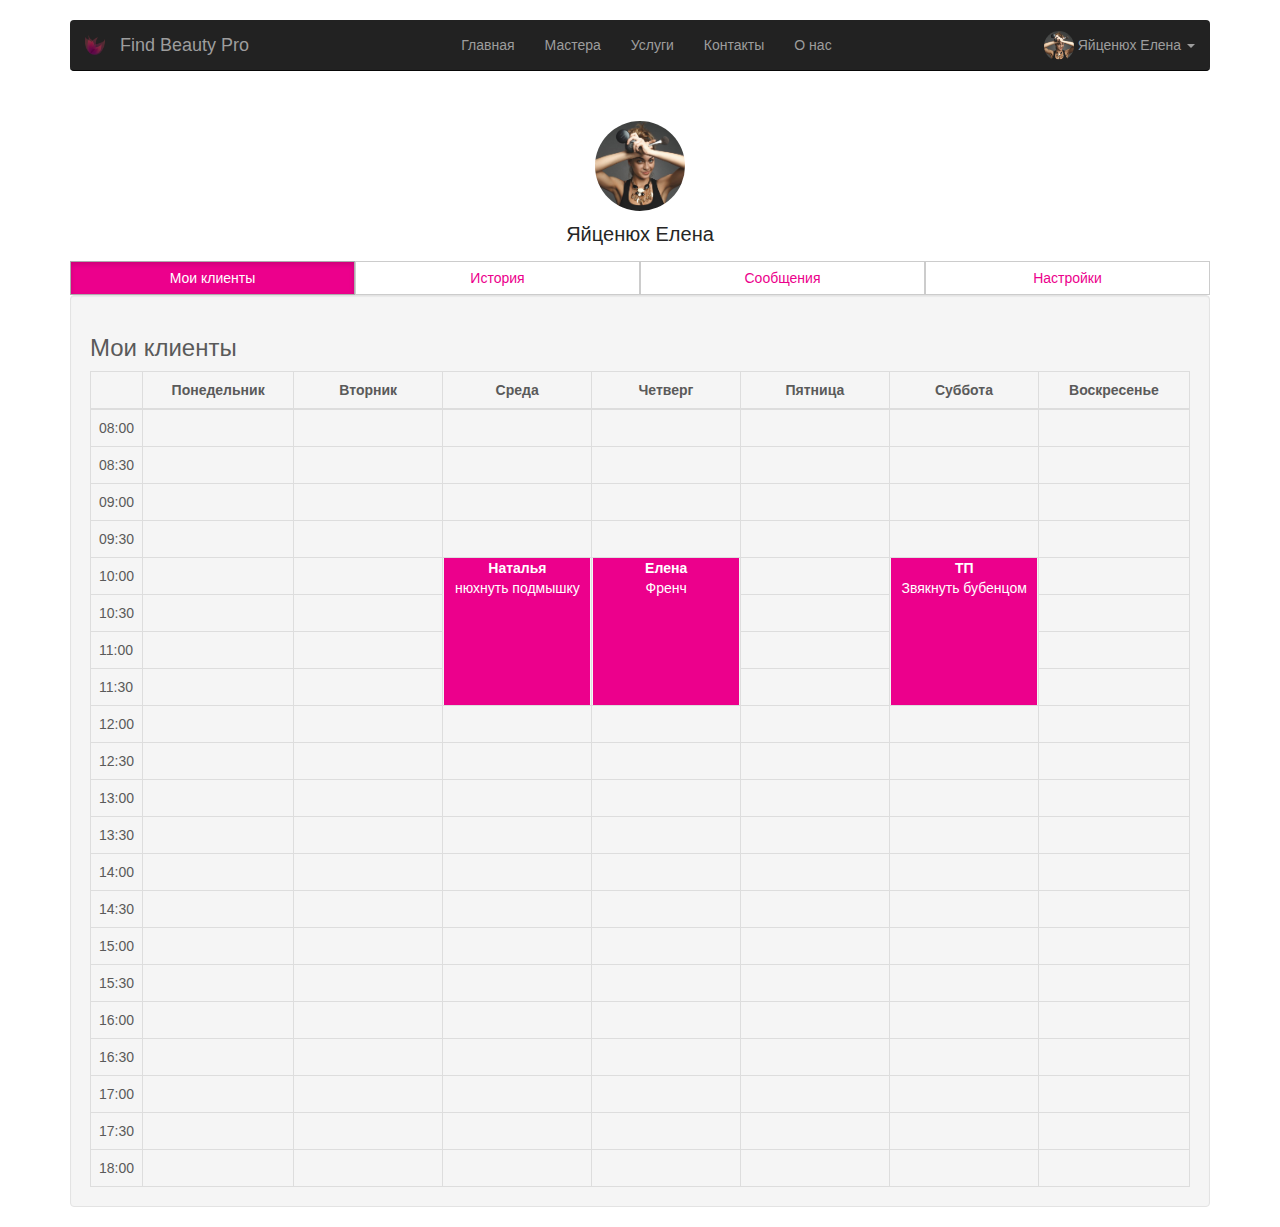
==== user-profile.html @ a6371970 "Initial commit" ====
<!DOCTYPE html>
<html lang="en">
<head>

    <meta charset="utf-8">
    <meta http-equiv="X-UA-Compatible" content="IE=edge">
    <meta name="viewport" content="width=device-width, initial-scale=1">
    <!-- The above 3 meta tags *must* come first in the head; any other head content must come *after* these tags -->
    <meta name="description" content="">
    <meta name="author" content="">
    <title>Яйценюх Елена | Личный кабинет | Find Beauty Pro</title>

    <link rel="icon" href="../../favicon.ico">
    <link href="lib/ie10-viewport-bug-workaround.css" rel="stylesheet">

    <link rel="stylesheet" href="http://maxcdn.bootstrapcdn.com/bootstrap/3.3.6/css/bootstrap.min.css"/>
    <link rel="stylesheet" href="css/main.css"/>

    <style>

        .new-service {
            text-align: center;
            font-size: 440%;
            color: #EC008C;
        }

        .new-service:hover {
            text-align: center;
            font-size: 440%;
            color: white;
            background-color: #EC008C;
        }

        .panel-info {
            border-color: #EC008C;
        }

        .panel-info>.panel-heading {
            color: white;
            background-color: #EC008C;
            border-color: #EC008C;
        }

        .navbar-nav > li > a > .profile-image {
            margin-bottom: -10px !important;
            margin-top: -10px !important;
        }

        .dropdown-menu > li > a:hover {
            background-color: #EC008C !important;
            color: #fff !important;
        }

        .container-profile {
            /*padding-top: 100px;*/
            margin-top: -110px;
            padding-left: 0;
            padding-right: 0;
        }

        /* USER PROFILE PAGE */
        .card {
            margin-top: 20px;
            padding: 30px;
            background-color: rgba(214, 224, 226, 0.2);
            -webkit-border-top-left-radius: 5px;
            -moz-border-top-left-radius: 5px;
            border-top-left-radius: 5px;
            -webkit-border-top-right-radius: 5px;
            -moz-border-top-right-radius: 5px;
            border-top-right-radius: 5px;
            -webkit-box-sizing: border-box;
            -moz-box-sizing: border-box;
            box-sizing: border-box;
        }

        .card.hovercard {
            position: relative;
            padding-top: 100px;
            overflow: hidden;
            text-align: center;
            background-color: #fff;
            background-color: rgba(255, 255, 255, 1);
        }

        .card.hovercard .card-background {
            height: 130px;
        }

        .card-background img {
            -webkit-filter: blur(25px);
            -moz-filter: blur(25px);
            -o-filter: blur(25px);
            -ms-filter: blur(25px);
            filter: blur(25px);
            margin-left: -100px;
            margin-top: -200px;
            min-width: 130%;
        }

        .card.hovercard .useravatar {
            position: absolute;
            top: 115px;
            left: 0;
            right: 0;
        }

        .card.hovercard .useravatar img {
            width: 100px;
            height: 100px;
            max-width: 100px;
            max-height: 100px;
            -webkit-border-radius: 50%;
            -moz-border-radius: 50%;
            border-radius: 50%;
            border: 5px solid rgba(255, 255, 255, 0.5);
        }

        .card.hovercard .card-info {
            position: absolute;
            bottom: 14px;
            left: 0;
            right: 0;
        }

        .card.hovercard .card-info .card-title {
            padding: 0 5px;
            font-size: 20px;
            line-height: 1;
            color: #262626;
            background-color: rgba(255, 255, 255, 0.1);
            -webkit-border-radius: 4px;
            -moz-border-radius: 4px;
            border-radius: 4px;
        }

        .card.hovercard .card-info {
            overflow: hidden;
            font-size: 12px;
            line-height: 20px;
            color: #737373;
            text-overflow: ellipsis;
        }

        .card.hovercard .bottom {
            padding: 0 20px;
            margin-bottom: 17px;
        }

        .btn-pref .btn {
            -webkit-border-radius: 0 !important;
        }

        .container-profile > .btn-pref .active, .nav > .active a {
            background-color: #EC008C !important;
            color: white !important;
        }

        .container-profile > .btn-pref .btn, .nav a {
            color: #EC008C;
        }

        .btn-primary {
            background-color: #EC008C !important;
            border: #c6006a;
        }

        table.calendar {
            margin-bottom: 0;
        }

        table.calendar > thead > tr > th {
            text-align: center;
        }

        table.calendar > tbody > tr > td {
            height: 20px;
        }

        table.calendar > tbody > tr > td > div {
        / / padding: 8 px;
            height: 40px;
            overflow: hidden;
            display: inline-block;
            vertical-align: middle;
            float: left;
        }

        table.calendar > tbody > tr > td.has-events {
            color: white;
            cursor: pointer;
            padding: 0;
            border-radius: 4px;
        }

        table.calendar > tbody > tr > td.has-events > div {
            background-color: #EC008C;
            border-left: 1px solid white;
        }

        table.calendar > tbody > tr > td.has-events > div:first-child {
            border-left: 0;
            margin-left: 1px;
        }

        table.calendar > tbody > tr > td.has-events > div.practice {
            opacity: 0.7;
        }

        table.calendar > tbody > tr > td.conflicts > div > span.title {
        / / color: red;
        }

        table.calendar > tbody > tr > td.max-conflicts > div {
            background-color: red;
            color: white;
        }

        table.calendar > tbody > tr > td.has-events > div > span {
            display: block;
            text-align: center;
        }

        table.calendar > tbody > tr > td.has-events > div > span a {
            color: white;
        }

        table.calendar > tbody > tr > td.has-events > div > span.title {
            font-weight: bold;
        }

        table.table-borderless > thead > tr > th, table.table-borderless > tbody > tr > td {
            border: 0;
        }

        .table tbody tr.hover td, .table tbody tr.hover th {
            background-color: whiteSmoke;
        }

        .timeline {
            list-style: none;
            padding: 20px 0 20px;
            position: relative;
        }

        .timeline:before {
            top: 0;
            bottom: 0;
            position: absolute;
            content: " ";
            width: 3px;
            background-color: #eeeeee;
            left: 25px;
            margin-right: -1.5px;
        }

        .timeline > li {
            margin-bottom: 20px;
            position: relative;
        }

        .timeline > li:before,
        .timeline > li:after {
            content: " ";
            display: table;
        }

        .timeline > li:after {
            clear: both;
        }

        .timeline > li:before,
        .timeline > li:after {
            content: " ";
            display: table;
        }

        .timeline > li:after {
            clear: both;
        }

        .timeline > li > .timeline-panel {
            width: calc(100% - 75px);
            float: right;
            border: 1px solid #d4d4d4;
            border-radius: 2px;
            padding: 20px;
            position: relative;
            -webkit-box-shadow: 0 1px 6px rgba(0, 0, 0, 0.175);
            box-shadow: 0 1px 6px rgba(0, 0, 0, 0.175);
        }

        .timeline > li > .timeline-panel:before {
            position: absolute;
            top: 26px;
            left: -15px;
            display: inline-block;
            border-top: 15px solid transparent;
            border-right: 15px solid #ccc;
            border-left: 0 solid #ccc;
            border-bottom: 15px solid transparent;
            content: " ";
        }

        .timeline > li > .timeline-panel:after {
            position: absolute;
            top: 27px;
            left: -14px;
            display: inline-block;
            border-top: 14px solid transparent;
            border-right: 14px solid #fff;
            border-left: 0 solid #fff;
            border-bottom: 14px solid transparent;
            content: " ";
        }

        .timeline > li > .timeline-badge {
            color: #fff;
            width: 50px;
            height: 50px;
            line-height: 50px;
            font-size: 1.4em;
            text-align: center;
            position: absolute;
            top: 16px;
            left: 0px;
            margin-right: -25px;
            background-color: #999999;
            z-index: 100;
            border-top-right-radius: 50%;
            border-top-left-radius: 50%;
            border-bottom-right-radius: 50%;
            border-bottom-left-radius: 50%;
        }

        .timeline > li.timeline-inverted > .timeline-panel {
            float: left;
        }

        .timeline > li.timeline-inverted > .timeline-panel:before {
            border-right-width: 0;
            border-left-width: 15px;
            right: -15px;
            left: auto;
        }

        .timeline > li.timeline-inverted > .timeline-panel:after {
            border-right-width: 0;
            border-left-width: 14px;
            right: -14px;
            left: auto;
        }

        .timeline-badge.primary {
            background-color: #2e6da4 !important;
        }

        .timeline-badge.success {
            background-color: #3f903f !important;
        }

        .timeline-badge.warning {
            background-color: #f0ad4e !important;
        }

        .timeline-badge.danger {
            background-color: #d9534f !important;
        }

        .timeline-badge.info {
            background-color: #5bc0de !important;
        }

        .timeline-title {
            margin-top: 0;
            color: inherit;
        }

        .timeline-body > p,
        .timeline-body > ul {
            margin-bottom: 0;
        }

        .timeline-body > p + p {
            margin-top: 5px;
        }

        .timeline-body {

        }

        /* post */
        .post-wrap {
            padding: 15px !important;
            border-radius: 2px !important;
            border: none !important;
        }

        .post-wrap + .post-wrap {
            margin-top: 40px;
            border-top: solid 1px #EEEEEE;
            padding-top: 40px;
        }

        .post-masonry .post-wrap + .post-wrap {
            margin-top: 0;
            border-top: none;
            padding-top: 0;
        }

        .post-masonry .post-wrap {
            margin-bottom: 40px;
        }

        .post-header {
            margin-bottom: 15px;
        }

        .post-author {
            font-size: 18px;
        }

        .post-author,
        .post-author a {
            color: #999999;
            font-size: 13px;
        }

        .post-author a:hover {
            color: #25a35a;
        }

        .post-meta {
            padding: 10px 0 0 0;
            font-size: 14px;
            line-height: 14px;
            color: #717d87;
        }

        .post-meta a {
            color: #717d87
        }

        .post-meta a:hover {
            color: #25a35a;
        }

        .post-meta .sep:before {
            content: "/";
            margin: 0 5px;
        }

        .post-date {
            margin-right: 10px;
        }

        .post-media {
            margin-bottom: 20px;
            position: relative;
        }

        .post-media .thumbnail {
            margin-bottom: 0;
        }

        .post-media .media-link {
            padding: 15px 10px;
            background-color: #25a35a;
            color: #ffffff;
            font-size: 30px;
            font-weight: 300;
            border-radius: 2px;
        }

        .post-body {
        }

        .post-excerpt {
            margin-bottom: 20px;
        }

        .post-details {
        }

        .post-title {
            margin-top: 0;
            margin-bottom: 0;
            text-transform: none;
        }

        .post-title,
        .post-title a {
            color: #1f2122;
        }

        .post-title a:hover {
            color: #25a35a;
        }

        .post-footer {
            margin-top: 20px;
        }

        .post-tags {
            display: block;
            font-size: 11px;
            line-height: 20px;
        }

        .post-categories {
            display: block;
            font-size: 11px;
            line-height: 20px;
        }

        .about-the-author {
            margin-top: 40px;
            padding-top: 40px;
            border-top: solid 1px #EEEEEE;
        }
    </style>
</head>
<body>
<div class="navbar-wrapper">
    <div class="container">

        <nav class="navbar navbar-inverse navbar-static-top">
            <div class="container">
                <div class="navbar-header">
                    <button type="button" class="navbar-toggle collapsed" data-toggle="collapse" data-target="#navbar"
                            aria-expanded="false" aria-controls="navbar">
                        <span class="sr-only">Toggle navigation</span>
                        <span class="icon-bar"></span>
                        <span class="icon-bar"></span>
                        <span class="icon-bar"></span>
                    </button>
                    <a class="navbar-brand" href="./index.html">
                        <img alt="Brand" src="img/logo.png" width="20" height="20">
                    </a>

                    <a class="navbar-brand" href="./index.html">
                        Find Beauty Pro
                    </a>
                </div>
                <div id="navbar" class="navbar-collapse collapse ">
                    <ul class="nav navbar-nav">
                        <li class=""><a href="./index.html">Главная</a></li>
                        <li><a href="#masters">Мастера</a></li>
                        <li><a href="#services">Услуги</a></li>
                        <li><a href="#contact">Контакты</a></li>
                        <li><a href="./index.html#about">О нас</a></li>
                    </ul>

                    <ul class="nav navbar-nav navbar-right">
                        <li class="dropdown">
                            <a href="#" class="dropdown-toggle" data-toggle="dropdown" role="button"
                               aria-haspopup="true" aria-expanded="false">
                                <img src="img/bitch.jpg" width="30" height="30" class="profile-image img-circle">
                                Яйценюх Елена
                                <span class="caret"></span></a>
                            <ul class="dropdown-menu">
                                <li><a href="./user-profile.html">Личный кабинет</a></li>
                                <li role="separator" class="divider"></li>
                                <li><a href="#">Выход</a></li>
                            </ul>
                        </li>
                    </ul>

                </div>
            </div>
        </nav>


        <div class="container-profile col-lg-12 col-sm-12">
            <div class="card hovercard">
                <div class="card-background">
                    <img class="card-bkimg" alt="" src="http://lorempixel.com/1200/575/people/9/">
                    <!-- http://lorempixel.com/850/280/people/9/ -->
                </div>
                <div class="useravatar">
                    <img alt="" src="img/bitch.jpg">
                </div>
                <div class="card-info"><span class="card-title">Яйценюх Елена</span>

                </div>
            </div>
            <div class="btn-pref btn-group btn-group-justified btn-group-lg" role="group" aria-label="...">
                <div class="btn-group" role="group">
                    <button type="button" id="clients-tab" class="btn btn-default active" href="#tab1"
                            data-toggle="tab">
                        <div class="hidden-xs">Мои клиенты</div>
                    </button>
                </div>
                <div class="btn-group" role="group">
                    <button type="button" id="history-tab" class="btn btn-default" href="#tab2" data-toggle="tab">
                        <div class="hidden-xs">История</div>
                    </button>
                </div>
                <div class="btn-group" role="group">
                    <button type="button" id="messages-tab" class="btn btn-default" href="#tab3" data-toggle="tab">
                        <div class="hidden-xs">Сообщения</div>
                    </button>
                </div>
                <div class="btn-group" role="group">
                    <button type="button" id="settings-tab" class="btn btn-default" href="#tab4" data-toggle="tab">
                        <div class="hidden-xs">Настройки</div>
                    </button>
                </div>
            </div>

            <div class="well">
                <div class="tab-content">
                    <div class="tab-pane fade in active" id="tab1">
                        <h3>Мои клиенты</h3>

                        <table class="calendar table table-bordered">
                            <thead>
                            <tr>
                                <th>&nbsp;</th>
                                <th width="14%">Понедельник</th>
                                <th width="14%">Вторник</th>
                                <th width="14%">Среда</th>
                                <th width="14%">Четверг</th>
                                <th width="14%">Пятница</th>
                                <th width="14%">Суббота</th>
                                <th width="14%">Воскресенье</th>
                            </tr>
                            </thead>
                            <tbody>
                            <tr>
                                <td>08:00</td>

                                <td class=" no-events" rowspan="1"></td>
                                <td class=" no-events" rowspan="1"></td>
                                <td class=" no-events" rowspan="1"></td>

                                <td class=" no-events" rowspan="1"></td>

                                <td class=" no-events" rowspan="1"></td>

                                <td class=" no-events" rowspan="1"></td>

                                <td class=" no-events" rowspan="1"></td>

                            </tr>
                            <tr>
                                <td>08:30</td>

                                <td class=" no-events" rowspan="1"></td>
                                <td class=" no-events" rowspan="1"></td>
                                <td class=" no-events" rowspan="1"></td>

                                <td class=" no-events" rowspan="1"></td>

                                <td class=" no-events" rowspan="1"></td>

                                <td class=" no-events" rowspan="1"></td>

                                <td class=" no-events" rowspan="1"></td>

                            </tr>
                            <tr>
                                <td>09:00</td>

                                <td class=" no-events" rowspan="1"></td>
                                <td class=" no-events" rowspan="1"></td>
                                <td class=" no-events" rowspan="1"></td>

                                <td class=" no-events" rowspan="1"></td>

                                <td class=" no-events" rowspan="1"></td>

                                <td class=" no-events" rowspan="1"></td>

                                <td class=" no-events" rowspan="1"></td>

                            </tr>
                            <tr>
                                <td>09:30</td>

                                <td class=" no-events" rowspan="1"></td>
                                <td class=" no-events" rowspan="1"></td>
                                <td class=" no-events" rowspan="1"></td>

                                <td class=" no-events" rowspan="1"></td>

                                <td class=" no-events" rowspan="1"></td>

                                <td class=" no-events" rowspan="1"></td>

                                <td class=" no-events" rowspan="1"></td>

                            </tr>
                            <tr>
                                <td>10:00</td>
                                <td class=" no-events" rowspan="1"></td>
                                <td class=" no-events" rowspan="1"></td>

                                <td class=" has-events" rowspan="4">

                                    <div class="row-fluid booked" style="width: 99%; height: 100%;">


                                        <span class="title">Наталья</span> <span class="bookedr"><a>нюхнуть подмышку</a></span>
                                    </div>
                                </td>

                                <td class=" has-events" rowspan="4">

                                    <div class="row-fluid booked" style="width: 99%; height: 100%;">


                                        <span class="title">Елена</span> <span class="bookedr"><a>Френч
                                    </a></span>
                                    </div>
                                </td>

                                <td class=" no-events" rowspan="1"></td>

                                <td class=" has-events" rowspan="4">

                                    <div class="row-fluid booked" style="width: 99%; height: 100%;">


                                        <span class="title">ТП</span> <span class="bookedr"><a>Звякнуть
                                        бубенцом</a></span>
                                    </div>
                                </td>

                                <td class=" no-events" rowspan="1"></td>

                            </tr>
                            <tr>
                                <td>10:30</td>

                                <td class=" no-events" rowspan="1"></td>
                                <td class=" no-events" rowspan="1"></td>
                                <td class=" no-events" rowspan="1"></td>

                                <td class=" no-events" rowspan="1"></td>

                            </tr>
                            <tr>
                                <td>11:00</td>
                                <td class=" no-events" rowspan="1"></td>
                                <td class=" no-events" rowspan="1"></td>

                                <td class=" no-events" rowspan="1"></td>

                                <td class=" no-events" rowspan="1"></td>

                            </tr>
                            <tr>
                                <td>11:30</td>

                                <td class=" no-events" rowspan="1"></td>

                                <td class=" no-events" rowspan="1"></td>
                                <td class=" no-events" rowspan="1"></td>
                                <td class=" no-events" rowspan="1"></td>

                            </tr>
                            <tr>
                                <td>12:00</td>
                                <td class=" no-events" rowspan="1"></td>
                                <td class=" no-events" rowspan="1"></td>
                                <td class=" no-events" rowspan="1"></td>

                                <td class=" no-events" rowspan="1"></td>

                                <td class=" no-events" rowspan="1"></td>

                                <td class=" no-events" rowspan="1"></td>

                                <td class=" no-events" rowspan="1"></td>
                            </tr>
                            <tr>
                                <td>12:30</td>
                                <td class=" no-events" rowspan="1"></td>
                                <td class=" no-events" rowspan="1"></td>
                                <td class=" no-events" rowspan="1"></td>

                                <td class=" no-events" rowspan="1"></td>

                                <td class=" no-events" rowspan="1"></td>

                                <td class=" no-events" rowspan="1"></td>

                                <td class=" no-events" rowspan="1"></td>
                            </tr>
                            <tr>
                                <td>13:00</td>
                                <td class=" no-events" rowspan="1"></td>
                                <td class=" no-events" rowspan="1"></td>
                                <td class=" no-events" rowspan="1"></td>

                                <td class=" no-events" rowspan="1"></td>

                                <td class=" no-events" rowspan="1"></td>

                                <td class=" no-events" rowspan="1"></td>

                                <td class=" no-events" rowspan="1"></td>
                            </tr>
                            <tr>
                                <td>13:30</td>
                                <td class=" no-events" rowspan="1"></td>
                                <td class=" no-events" rowspan="1"></td>
                                <td class=" no-events" rowspan="1"></td>

                                <td class=" no-events" rowspan="1"></td>

                                <td class=" no-events" rowspan="1"></td>

                                <td class=" no-events" rowspan="1"></td>

                                <td class=" no-events" rowspan="1"></td>
                            </tr>
                            <tr>
                                <td>14:00</td>
                                <td class=" no-events" rowspan="1"></td>
                                <td class=" no-events" rowspan="1"></td>
                                <td class=" no-events" rowspan="1"></td>

                                <td class=" no-events" rowspan="1"></td>

                                <td class=" no-events" rowspan="1"></td>

                                <td class=" no-events" rowspan="1"></td>

                                <td class=" no-events" rowspan="1"></td>
                            </tr>
                            <tr>
                                <td>14:30</td>

                                <td class=" no-events" rowspan="1"></td>
                                <td class=" no-events" rowspan="1"></td>
                                <td class=" no-events" rowspan="1"></td>

                                <td class=" no-events" rowspan="1"></td>

                                <td class=" no-events" rowspan="1"></td>

                                <td class=" no-events" rowspan="1"></td>

                                <td class=" no-events" rowspan="1"></td>
                            </tr>
                            <tr>
                                <td>15:00</td>
                                <td class=" no-events" rowspan="1"></td>
                                <td class=" no-events" rowspan="1"></td>
                                <td class=" no-events" rowspan="1"></td>

                                <td class=" no-events" rowspan="1"></td>

                                <td class=" no-events" rowspan="1"></td>

                                <td class=" no-events" rowspan="1"></td>

                                <td class=" no-events" rowspan="1"></td>
                            </tr>
                            <tr>
                                <td>15:30</td>

                                <td class=" no-events" rowspan="1"></td>
                                <td class=" no-events" rowspan="1"></td>
                                <td class=" no-events" rowspan="1"></td>

                                <td class=" no-events" rowspan="1"></td>

                                <td class=" no-events" rowspan="1"></td>

                                <td class=" no-events" rowspan="1"></td>

                                <td class=" no-events" rowspan="1"></td>

                            </tr>
                            <tr>
                                <td>16:00</td>

                                <td class=" no-events" rowspan="1"></td>
                                <td class=" no-events" rowspan="1"></td>
                                <td class=" no-events" rowspan="1"></td>

                                <td class=" no-events" rowspan="1"></td>

                                <td class=" no-events" rowspan="1"></td>

                                <td class=" no-events" rowspan="1"></td>

                                <td class=" no-events" rowspan="1"></td>

                            </tr>
                            <tr>
                                <td>16:30</td>
                                <td class=" no-events" rowspan="1"></td>
                                <td class=" no-events" rowspan="1"></td>
                                <td class=" no-events" rowspan="1"></td>

                                <td class=" no-events" rowspan="1"></td>

                                <td class=" no-events" rowspan="1"></td>

                                <td class=" no-events" rowspan="1"></td>

                                <td class=" no-events" rowspan="1"></td>

                            </tr>
                            <tr>
                                <td>17:00</td>
                                <td class=" no-events" rowspan="1"></td>
                                <td class=" no-events" rowspan="1"></td>
                                <td class=" no-events" rowspan="1"></td>

                                <td class=" no-events" rowspan="1"></td>

                                <td class=" no-events" rowspan="1"></td>

                                <td class=" no-events" rowspan="1"></td>

                                <td class=" no-events" rowspan="1"></td>

                            </tr>
                            <tr>
                                <td>17:30</td>

                                <td class=" no-events" rowspan="1"></td>
                                <td class=" no-events" rowspan="1"></td>
                                <td class=" no-events" rowspan="1"></td>

                                <td class=" no-events" rowspan="1"></td>

                                <td class=" no-events" rowspan="1"></td>

                                <td class=" no-events" rowspan="1"></td>

                                <td class=" no-events" rowspan="1"></td>

                            </tr>
                            <tr>
                                <td>18:00</td>

                                <td class=" no-events" rowspan="1"></td>
                                <td class=" no-events" rowspan="1"></td>
                                <td class=" no-events" rowspan="1"></td>

                                <td class=" no-events" rowspan="1"></td>

                                <td class=" no-events" rowspan="1"></td>

                                <td class=" no-events" rowspan="1"></td>

                                <td class=" no-events" rowspan="1"></td>


                            </tr>
                            </tbody>
                        </table>
                    </div>
                    <div class="tab-pane fade in" id="tab2">
                        <h3>История</h3>
                        <ul class="timeline">

                            <li>
                                <div class="timeline-badge danger"><i class="glyphicon glyphicon-thumbs-down"></i></div>
                                <div class="timeline-panel">
                                    <div class="timeline-heading">
                                        <h4 class="timeline-title"><a href="#">Пн, 26 ноя</a> 8:00-9:00 <a href="#">Курица
                                            Перепелкина</a> Французский маникюр</h4>
                                    </div>
                                    <div class="timeline-body">
                                        <p>Негативный отзыв. Наблевала на руки, воняла рыбой сделал только 3 пальца и
                                            сломала мне нос!</p>
                                    </div>
                                </div>
                            </li>
                            <li>
                                <div class="timeline-badge success"><i class="glyphicon  glyphicon-thumbs-up"></i></div>
                                <div class="timeline-panel">
                                    <div class="timeline-heading">
                                        <h4 class="timeline-title"><a href="#">Пн, 26 ноя</a> 9:00-10:00 <a href="#">Овца
                                            Лошкова</a> Стрижка мохнатки</h4>
                                    </div>
                                    <div class="timeline-body">
                                        <p>Положительный отзыв. Наблевала на руки, воняла рыбой сделал только 3 пальца и
                                            сломала мне нос!</p>
                                    </div>
                                </div>
                            </li>
                            <li>
                                <div class="timeline-badge"><i class="glyphicon glyphicon-comment"></i></div>

                                <div class="timeline-panel">
                                    <div class="timeline-heading">
                                        <h4 class="timeline-title"><a href="#">Пн, 26 ноя</a> 10:00-19:00 <a href="#">Мкртчян
                                            Кавказа</a> Выщипывание сосков</h4>
                                    </div>
                                    <div class="timeline-body">
                                        <p>Клиент еще не оставил отзыв</p>
                                    </div>
                                </div>
                            </li>
                        </ul>
                    </div>
                    <div class="tab-pane fade in" id="tab3">
                        <h3>Сообщения</h3>

                        <div class="row">
                            <script>

                            </script>
                            <div class="conversation-wrap col-lg-3">
                                <div class="media conversation unread"
                                     style="padding: 7px 2px; background-color: #EC008C; color: white; height: 64px;"
                                     id="menu_1">
                                    <a class="pull-left" href="#">
                                        <img class="media-object" data-src="holder.js/64x64" alt="64x64"
                                             style="width: 50px; height: 50px;"
                                             src="[data-uri]">
                                    </a>

                                    <div class="media-body ">
                                        <h5 class="media-heading">Людмила Лишноговорева</h5>
                                        <small>Хочу секса!</small>
                                    </div>
                                </div>
                                <div class="media conversation" id="menu_2">
                                    <a class="pull-left" href="#">
                                        <img class="media-object" data-src="holder.js/64x64" alt="64x64"
                                             style="width: 50px; height: 50px;"
                                             src="[data-uri]">
                                    </a>

                                    <div class="media-body">
                                        <h5 class="media-heading">Сеньора Галенкрова</h5>
                                        <small>Соси мой левый локоток!</small>
                                    </div>
                                </div>
                                <div class="media conversation">
                                    <a class="pull-left" href="#">
                                        <img class="media-object" data-src="holder.js/64x64" alt="64x64"
                                             style="width: 50px; height: 50px;"
                                             src="[data-uri]">
                                    </a>

                                    <div class="media-body">
                                        <h5 class="media-heading">Пирожок Копытцева</h5>
                                        <small>Я покакала</small>
                                    </div>
                                </div>

                            </div>


                            <div class="message-wrap col-lg-8" id="msg-wrap">
                                <div class="msg-wrap " id="message_1">
                                    <div class="media msg">
                                        <a class="pull-left" href="#">
                                            <img class="media-object" data-src="holder.js/64x64" alt="64x64"
                                                 style="width: 32px; height: 32px;"
                                                 src="[data-uri]">
                                        </a>

                                        <div class="media-body">
                                            <small class="pull-right time"><i class="fa fa-clock-o"></i>Пн, 23 октября,
                                                12:10
                                            </small>
                                            <h5 class="media-heading">Людмила Лишнеговорева</h5>
                                            <small class="col-lg-10">Хочу секса!</small>
                                        </div>

                                    </div>

                                    <div class="media msg ">
                                        <a class="pull-left" href="#">
                                            <img class="media-object" data-src="holder.js/64x64" alt="64x64"
                                                 style="width: 32px; height: 32px;"
                                                 src="[data-uri]">
                                        </a>

                                        <div class="media-body">
                                            <small class="pull-right time"><i class="fa fa-clock-o"></i>Пн, 23 октября,
                                                12:12
                                            </small>
                                            <h5 class="media-heading">Вы</h5>
                                            <small class="col-lg-10">Приезжай!</small>
                                        </div>

                                    </div>
                                </div>

                                <div class="msg-wrap" id="message_2">
                                    <div class="media msg">
                                        <a class="pull-left" href="#">
                                            <img class="media-object" data-src="holder.js/64x64" alt="64x64"
                                                 style="width: 32px; height: 32px;"
                                                 src="[data-uri]">
                                        </a>

                                        <div class="media-body">
                                            <small class="pull-right time"><i class="fa fa-clock-o"></i> 12:10am</small>
                                            <h5 class="media-heading">User 2</h5>
                                            <small class="col-lg-10">Message2"</small>
                                        </div>
                                    </div>
                                </div>

                                <div class="send-wrap ">

                                    <textarea class="form-control send-message" rows="3"
                                              placeholder="Написать ответ..."></textarea>


                                </div>
                                <div class="btn-panel">
                                    <a href="" class=" col-lg-3 btn   send-message-btn " role="button"><i
                                            class="fa fa-cloud-upload"></i> Прикрепить файл</a>
                                    <a href="" class=" col-lg-4 text-right btn   send-message-btn pull-right"
                                       role="button"><i class="fa fa-plus"></i> Написать</a>
                                </div>
                            </div>
                        </div>
                    </div>

                    <div class="tab-pane fade in" id="tab4">
                        <h3>Настройки</h3>

                        <div class="row">

                            <div class="col-md-2">
                                <ul class="nav nav-tabs nav-stacked" role="tablist">
                                    <li role="presentation" class="active"><a href="#home" aria-controls="home"
                                                                              role="tab" data-toggle="tab">Основное</a>
                                    </li>
                                    <li role="presentation"><a href="#profile" aria-controls="profile" role="tab"
                                                               data-toggle="tab">Услуги</a></li>
                                    <li role="presentation"><a href="#messages" aria-controls="messages" role="tab"
                                                               data-toggle="tab">Настройки</a></li>
                                </ul>
                            </div>

                            <!-- Tab panes -->
                            <div class="col-md-10">
                                <div class="tab-content">
                                    <div role="tabpanel" class="tab-pane active" id="home">
                                        <div class="container">
                                            <div class="row">
                                                <div class="toppad col-md-9">
                                                    <div class="panel panel-info">
                                                        <div class="panel-heading">
                                                            <h3 class="panel-title">Елена Яйценюх</h3>
                                                        </div>
                                                        <div class="panel-body">
                                                            <div class="row">
                                                                <div class="col-md-3 col-lg-3 " align="center"><img
                                                                        alt="User Pic" src="./img/bitch.jpg"
                                                                        class="img-circle img-responsive">
                                                                    <br/>
                                                                    <a href="#"
                                                                       class="btn btn-default">Изменить</a>
                                                                </div>


                                                                <div class=" col-md-9 col-lg-9 ">
                                                                    <table class="table table-user-information">
                                                                        <tbody>
                                                                        <tr>
                                                                            <td>Специализация:</td>
                                                                            <td>Маникюр</td>
                                                                        </tr>
                                                                        <tr>
                                                                            <td>Опыт:</td>
                                                                            <td>102 года</td>
                                                                        </tr>
                                                                        <tr>
                                                                            <td>Возраст</td>
                                                                            <td>120 лет</td>
                                                                        </tr>

                                                                        <tr>
                                                                        <tr>
                                                                            <td>Пол</td>
                                                                            <td>Мужской</td>
                                                                        </tr>
                                                                        <tr>
                                                                            <td>Адрес</td>
                                                                            <td>улица 7-я Гвардейская 6, кв 114,
                                                                                Сходня,
                                                                                Москва,
                                                                                Россия
                                                                            </td>
                                                                        </tr>
                                                                        <tr>
                                                                            <td>Электропочта</td>
                                                                            <td><a href="mailto:loh@eto.sudba">loh@eto.sudba</a>
                                                                            </td>
                                                                        </tr>
                                                                        <td>Телефон</td>
                                                                        <td>123-4567-890
                                                                        </td>

                                                                        </tr>

                                                                        </tbody>
                                                                    </table>

                                                                    <a href="#"
                                                                       class="btn btn-primary">Редактировать</a>
                                                                </div>
                                                            </div>
                                                        </div>
                                                    </div>
                                                </div>
                                            </div>
                                        </div>

                                    </div>
                                    <div role="tabpanel" class="tab-pane" id="profile">
                                        <div class="row">
                                            <div class="col-md-12">
                                                <ul class="list-group" id="contact-list">
                                                    <li class="list-group-item col-md-6">
                                                        <div class="col-xs-12 col-sm-3">
                                                            <img src="./img/nose.jpg" class="img-responsive" />
                                                        </div>
                                                        <div class="col-xs-12 col-sm-9">
                                                            <span class="name lead">Ковыряние в носу</span><br/>
                                                            <span class="price"><strong><span class="glyphicon glyphicon-ruble" aria-hidden="true"></span> 1000 руб.</strong></span><br/>
                                                            <span class="description"><small>Поковыряю красивым маникюрным пальчиком в вашей жопе</small></span><br/>
                                                            <span class="duration"><span class="glyphicon glyphicon-time" aria-hidden="true"></span> 30 мин.</span><br/>

                                                        </div>
                                                        <div class="clearfix"></div>
                                                    </li>

                                                    <li class="list-group-item col-md-6">
                                                        <div class="col-xs-12 col-sm-3">
                                                            <img src="./img/drink.jpeg" class="img-responsive" />
                                                        </div>
                                                        <div class="col-xs-12 col-sm-9">
                                                            <span class="name lead">Бухаю с вами</span><br/>
                                                            <span class="price"><strong><span class="glyphicon glyphicon-ruble" aria-hidden="true"></span> 10000 руб.</strong></span><br/>
                                                            <span class="description"><small>Бухну за компанию за ваши деньги и ваши напитки. Пропью печень к черту!</small></span><br/>
                                                            <span class="duration"><span class="glyphicon glyphicon-time" aria-hidden="true"></span> 9 часов 30 мин.</span><br/>

                                                        </div>
                                                        <div class="clearfix"></div>
                                                    </li>
                                                    <li class="list-group-item col-md-6 new-service">
                                                        <span class="glyphicon glyphicon-plus" aria-hidden="true"></span>
                                                        <div class="clearfix"></div>
                                                    </li>
                                                </ul>
                                            </div>

                                        </div>

                                    </div>
                                    <div role="tabpanel" class="tab-pane" id="messages">
                                        <form class="form-horizontal">
                                            <div class="form-group">
                                                <label for="inputEmail3" class="col-sm-2 control-label">Email</label>
                                                <div class="col-sm-10">
                                                    <input type="email" class="form-control" id="inputEmail3" placeholder="Email">
                                                </div>
                                            </div>
                                            <div class="form-group">
                                                <label for="vk" class="col-sm-2 control-label">Вконтакте</label>
                                                <div class="col-sm-10">
                                                    <input type="text" class="form-control" id="vk" placeholder="страница ВКонтакте">
                                                </div>
                                            </div>
                                            <div class="form-group">
                                                <label for="insta" class="col-sm-2 control-label">Instagram</label>
                                                <div class="col-sm-10">
                                                    <input type="text" class="form-control" id="insta" placeholder="страница Instagram">
                                                </div>
                                            </div>

                                            <div class="form-group">
                                                <div class="col-sm-offset-2 col-sm-10">
                                                    <button type="submit" class="btn btn-primary">Сохранить</button>
                                                </div>
                                            </div>
                                        </form>

                                    </div>
                                </div>
                            </div>
                        </div>
                    </div>
                </div>
            </div>

        </div>
    </div>
</div>

<script src="https://ajax.googleapis.com/ajax/libs/jquery/1.11.3/jquery.min.js"></script>
<script src="https://maxcdn.bootstrapcdn.com/bootstrap/3.3.6/js/bootstrap.min.js"></script>
<script src="lib/holder.min.js"></script>
<script src="lib/ie10-viewport-bug-workaround.js"></script>
<script src="js/main.js"></script>
</body>
</html>
---- lib/ie10-viewport-bug-workaround.css ----
/*!
 * IE10 viewport hack for Surface/desktop Windows 8 bug
 * Copyright 2014-2015 Twitter, Inc.
 * Licensed under MIT (https://github.com/twbs/bootstrap/blob/master/LICENSE)
 */

/*
 * See the Getting Started docs for more information:
 * http://getbootstrap.com/getting-started/#support-ie10-width
 */
@-webkit-viewport { width: device-width; }
@-moz-viewport    { width: device-width; }
@-ms-viewport     { width: device-width; }
@-o-viewport      { width: device-width; }
@viewport         { width: device-width; }
---- css/main.css ----
.navbar .navbar-nav {
    display: inline-block;
    float: none;
    vertical-align: top;
}

.navbar-inverse .navbar-nav>.active>a, .navbar-inverse .navbar-nav>.active>a:focus, .navbar-inverse .navbar-nav>.active>a:hover {
    border-top: 2px solid #EC008C;
    color: #EC008C;
    background: inherit;
}
.navbar-inverse .navbar-nav>li>a:focus, .navbar-inverse .navbar-nav>li>a:hover {
    color: #EC008C;
}

/* GLOBAL STYLES
-------------------------------------------------- */
/* Padding below the footer and lighter body text */

body {
    padding-bottom: 40px;
    color: #5a5a5a;
    max-width: 1200px;
    margin: 0 auto;
}


/* CUSTOMIZE THE NAVBAR
-------------------------------------------------- */

/* Special class on .container surrounding .navbar, used for positioning it into place. */
.navbar-wrapper {
    position: absolute;
    top: 0;
    right: 0;
    left: 0;
    z-index: 20;
}

/* Flip around the padding for proper display in narrow viewports */
.navbar-wrapper > .container {
    padding-right: 0;
    padding-left: 0;
}
.navbar-wrapper .navbar {
    padding-right: 15px;
    padding-left: 15px;
}
.navbar-wrapper .navbar .container {
    width: auto;
}


/* CUSTOMIZE THE CAROUSEL
-------------------------------------------------- */

/* Carousel base class */
.carousel {
    height: 575px;
    margin-bottom: 60px;
}
/* Since positioning the image, we need to help out the caption */
.carousel-caption {
    z-index: 10;
}

/* Declare heights because of positioning of img element */
.carousel .item {
    height: 575px;
    background-color: #777;
}
.carousel-inner > .item > img {
    position: absolute;
    top: 0;
    left: 0;
    min-width: 100%;
    height: 575px;
    object-fit: cover;
}


.navbar .navbar-collapse {
    text-align: center;
}

/* MARKETING CONTENT
-------------------------------------------------- */

/* Center align the text within the three columns below the carousel */
.marketing .col-lg-4 {
    margin-bottom: 20px;
    text-align: center;
}
.marketing h2 {
    font-weight: normal;
}
.marketing .col-lg-4 p {
    margin-right: 10px;
    margin-left: 10px;
}


/* Featurettes
------------------------- */

.featurette-divider {
    margin: 80px 0; /* Space out the Bootstrap <hr> more */
}

/* Thin out the marketing headings */
.featurette-heading {
    font-weight: 300;
    line-height: 1;
    letter-spacing: -1px;
}


/* RESPONSIVE CSS
-------------------------------------------------- */

@media (min-width: 768px) {
    /* Navbar positioning foo */
    .navbar-wrapper {
        margin-top: 20px;
    }
    .navbar-wrapper .container {
        padding-right: 15px;
        padding-left: 15px;
    }
    .navbar-wrapper .navbar {
        padding-right: 0;
        padding-left: 0;
    }

    /* The navbar becomes detached from the top, so we round the corners */
    .navbar-wrapper .navbar {
        border-radius: 4px;
    }

    /* Bump up size of carousel content */
    .carousel-caption p {
        margin-bottom: 20px;
        font-size: 21px;
        line-height: 1.4;
    }

    .featurette-heading {
        font-size: 50px;
    }
}

@media (min-width: 992px) {
    .featurette-heading {
        margin-top: 120px;
    }
}
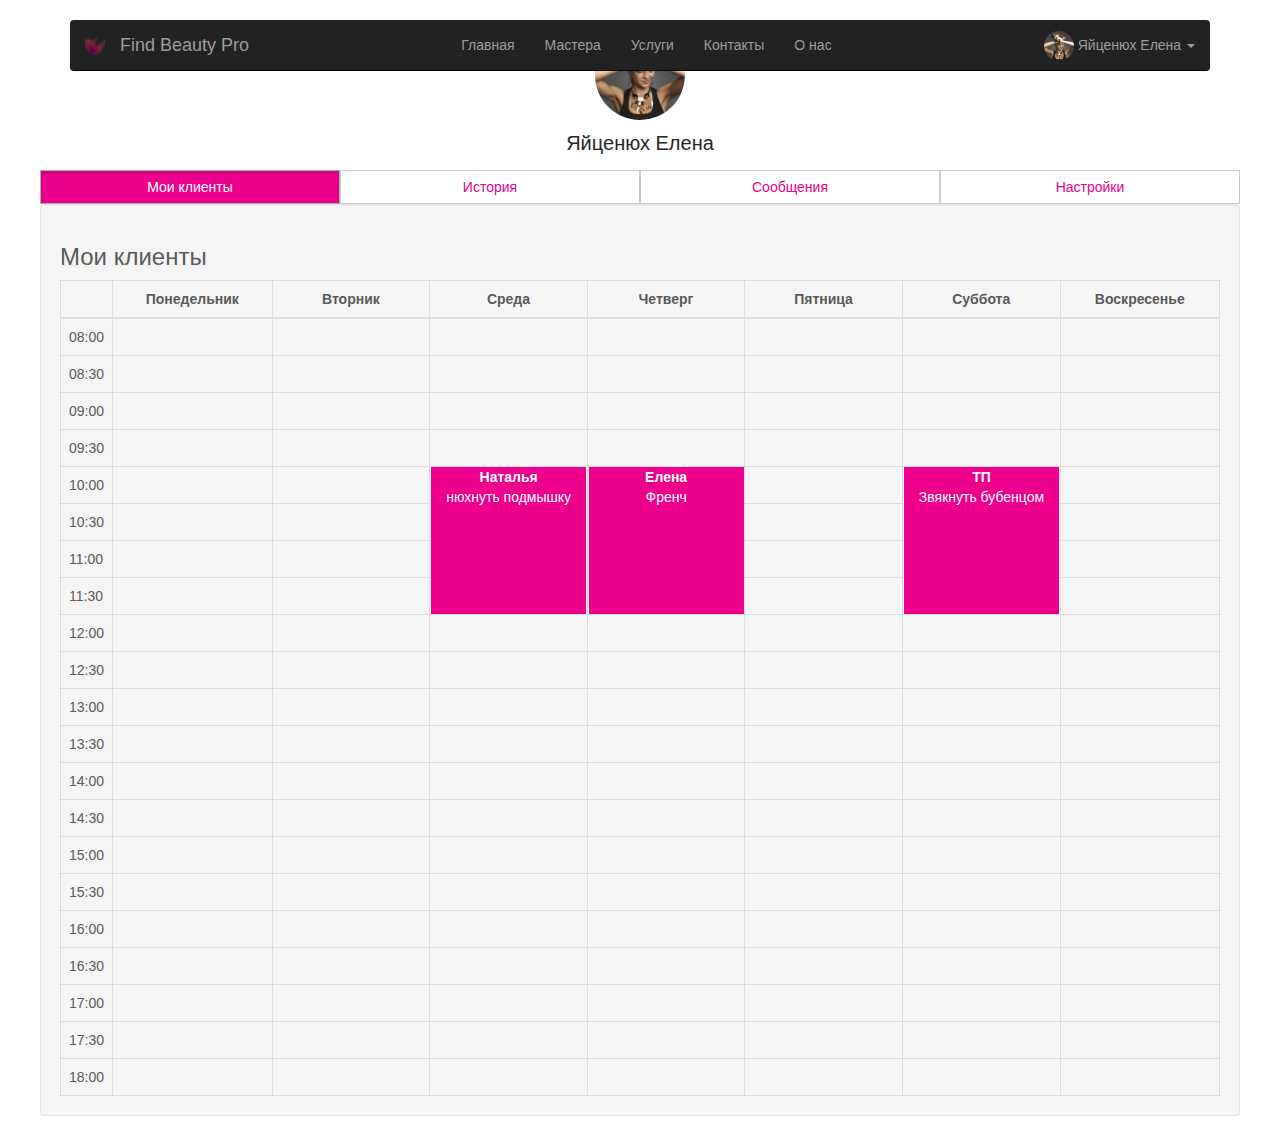
==== commit 5cdb70ce: "Fix width" ====
--- a/user-profile.html
+++ b/user-profile.html
@@ -6,6 +6,27 @@
     <meta http-equiv="X-UA-Compatible" content="IE=edge">
     <meta name="viewport" content="width=device-width, initial-scale=1">
     <!-- The above 3 meta tags *must* come first in the head; any other head content must come *after* these tags -->
+
+    <link rel="apple-touch-icon" sizes="57x57" href="/apple-touch-icon-57x57.png">
+    <link rel="apple-touch-icon" sizes="60x60" href="/apple-touch-icon-60x60.png">
+    <link rel="apple-touch-icon" sizes="72x72" href="/apple-touch-icon-72x72.png">
+    <link rel="apple-touch-icon" sizes="76x76" href="/apple-touch-icon-76x76.png">
+    <link rel="apple-touch-icon" sizes="114x114" href="/apple-touch-icon-114x114.png">
+    <link rel="apple-touch-icon" sizes="120x120" href="/apple-touch-icon-120x120.png">
+    <link rel="apple-touch-icon" sizes="144x144" href="/apple-touch-icon-144x144.png">
+    <link rel="apple-touch-icon" sizes="152x152" href="/apple-touch-icon-152x152.png">
+    <link rel="apple-touch-icon" sizes="180x180" href="/apple-touch-icon-180x180.png">
+    <link rel="icon" type="image/png" href="/favicon-32x32.png" sizes="32x32">
+    <link rel="icon" type="image/png" href="/favicon-194x194.png" sizes="194x194">
+    <link rel="icon" type="image/png" href="/favicon-96x96.png" sizes="96x96">
+    <link rel="icon" type="image/png" href="/android-chrome-192x192.png" sizes="192x192">
+    <link rel="icon" type="image/png" href="/favicon-16x16.png" sizes="16x16">
+    <link rel="manifest" href="/manifest.json">
+    <link rel="mask-icon" href="/safari-pinned-tab.svg" color="#5bbad5">
+    <meta name="msapplication-TileColor" content="#603cba">
+    <meta name="msapplication-TileImage" content="/mstile-144x144.png">
+    <meta name="theme-color" content="#ffffff">
+
     <meta name="description" content="">
     <meta name="author" content="">
     <title>Яйценюх Елена | Личный кабинет | Find Beauty Pro</title>
@@ -35,7 +56,7 @@
             border-color: #EC008C;
         }
 
-        .panel-info>.panel-heading {
+        .panel-info > .panel-heading {
             color: white;
             background-color: #EC008C;
             border-color: #EC008C;
@@ -569,731 +590,752 @@
                 </div>
             </div>
         </nav>
-
-
-        <div class="container-profile col-lg-12 col-sm-12">
-            <div class="card hovercard">
-                <div class="card-background">
-                    <img class="card-bkimg" alt="" src="http://lorempixel.com/1200/575/people/9/">
-                    <!-- http://lorempixel.com/850/280/people/9/ -->
+    </div>
+</div>
+    <div class="container-profile col-lg-12 col-sm-12">
+        <div class="card hovercard">
+            <div class="card-background">
+                <img class="card-bkimg" alt="" src="http://lorempixel.com/1200/575/people/9/">
+                <!-- http://lorempixel.com/850/280/people/9/ -->
+            </div>
+            <div class="useravatar">
+                <img alt="" src="img/bitch.jpg">
+            </div>
+            <div class="card-info"><span class="card-title">Яйценюх Елена</span>
+
+            </div>
+        </div>
+        <div class="btn-pref btn-group btn-group-justified btn-group-lg" role="group" aria-label="...">
+            <div class="btn-group" role="group">
+                <button type="button" id="clients-tab" class="btn btn-default active" href="#tab1"
+                        data-toggle="tab">
+                    <div class="hidden-xs">Мои клиенты</div>
+                </button>
+            </div>
+            <div class="btn-group" role="group">
+                <button type="button" id="history-tab" class="btn btn-default" href="#tab2" data-toggle="tab">
+                    <div class="hidden-xs">История</div>
+                </button>
+            </div>
+            <div class="btn-group" role="group">
+                <button type="button" id="messages-tab" class="btn btn-default" href="#tab3" data-toggle="tab">
+                    <div class="hidden-xs">Сообщения</div>
+                </button>
+            </div>
+            <div class="btn-group" role="group">
+                <button type="button" id="settings-tab" class="btn btn-default" href="#tab4" data-toggle="tab">
+                    <div class="hidden-xs">Настройки</div>
+                </button>
+            </div>
+        </div>
+
+        <div class="well">
+            <div class="tab-content">
+                <div class="tab-pane fade in active" id="tab1">
+                    <h3>Мои клиенты</h3>
+
+                    <table class="calendar table table-bordered">
+                        <thead>
+                        <tr>
+                            <th>&nbsp;</th>
+                            <th width="14%">Понедельник</th>
+                            <th width="14%">Вторник</th>
+                            <th width="14%">Среда</th>
+                            <th width="14%">Четверг</th>
+                            <th width="14%">Пятница</th>
+                            <th width="14%">Суббота</th>
+                            <th width="14%">Воскресенье</th>
+                        </tr>
+                        </thead>
+                        <tbody>
+                        <tr>
+                            <td>08:00</td>
+
+                            <td class=" no-events" rowspan="1"></td>
+                            <td class=" no-events" rowspan="1"></td>
+                            <td class=" no-events" rowspan="1"></td>
+
+                            <td class=" no-events" rowspan="1"></td>
+
+                            <td class=" no-events" rowspan="1"></td>
+
+                            <td class=" no-events" rowspan="1"></td>
+
+                            <td class=" no-events" rowspan="1"></td>
+
+                        </tr>
+                        <tr>
+                            <td>08:30</td>
+
+                            <td class=" no-events" rowspan="1"></td>
+                            <td class=" no-events" rowspan="1"></td>
+                            <td class=" no-events" rowspan="1"></td>
+
+                            <td class=" no-events" rowspan="1"></td>
+
+                            <td class=" no-events" rowspan="1"></td>
+
+                            <td class=" no-events" rowspan="1"></td>
+
+                            <td class=" no-events" rowspan="1"></td>
+
+                        </tr>
+                        <tr>
+                            <td>09:00</td>
+
+                            <td class=" no-events" rowspan="1"></td>
+                            <td class=" no-events" rowspan="1"></td>
+                            <td class=" no-events" rowspan="1"></td>
+
+                            <td class=" no-events" rowspan="1"></td>
+
+                            <td class=" no-events" rowspan="1"></td>
+
+                            <td class=" no-events" rowspan="1"></td>
+
+                            <td class=" no-events" rowspan="1"></td>
+
+                        </tr>
+                        <tr>
+                            <td>09:30</td>
+
+                            <td class=" no-events" rowspan="1"></td>
+                            <td class=" no-events" rowspan="1"></td>
+                            <td class=" no-events" rowspan="1"></td>
+
+                            <td class=" no-events" rowspan="1"></td>
+
+                            <td class=" no-events" rowspan="1"></td>
+
+                            <td class=" no-events" rowspan="1"></td>
+
+                            <td class=" no-events" rowspan="1"></td>
+
+                        </tr>
+                        <tr>
+                            <td>10:00</td>
+                            <td class=" no-events" rowspan="1"></td>
+                            <td class=" no-events" rowspan="1"></td>
+
+                            <td class=" has-events" rowspan="4">
+
+                                <div class="row-fluid booked" style="width: 99%; height: 100%;">
+
+
+                                    <span class="title">Наталья</span> <span class="bookedr"><a>нюхнуть
+                                    подмышку</a></span>
+                                </div>
+                            </td>
+
+                            <td class=" has-events" rowspan="4">
+
+                                <div class="row-fluid booked" style="width: 99%; height: 100%;">
+
+
+                                    <span class="title">Елена</span> <span class="bookedr"><a>Френч
+                                </a></span>
+                                </div>
+                            </td>
+
+                            <td class=" no-events" rowspan="1"></td>
+
+                            <td class=" has-events" rowspan="4">
+
+                                <div class="row-fluid booked" style="width: 99%; height: 100%;">
+
+
+                                    <span class="title">ТП</span> <span class="bookedr"><a>Звякнуть
+                                    бубенцом</a></span>
+                                </div>
+                            </td>
+
+                            <td class=" no-events" rowspan="1"></td>
+
+                        </tr>
+                        <tr>
+                            <td>10:30</td>
+
+                            <td class=" no-events" rowspan="1"></td>
+                            <td class=" no-events" rowspan="1"></td>
+                            <td class=" no-events" rowspan="1"></td>
+
+                            <td class=" no-events" rowspan="1"></td>
+
+                        </tr>
+                        <tr>
+                            <td>11:00</td>
+                            <td class=" no-events" rowspan="1"></td>
+                            <td class=" no-events" rowspan="1"></td>
+
+                            <td class=" no-events" rowspan="1"></td>
+
+                            <td class=" no-events" rowspan="1"></td>
+
+                        </tr>
+                        <tr>
+                            <td>11:30</td>
+
+                            <td class=" no-events" rowspan="1"></td>
+
+                            <td class=" no-events" rowspan="1"></td>
+                            <td class=" no-events" rowspan="1"></td>
+                            <td class=" no-events" rowspan="1"></td>
+
+                        </tr>
+                        <tr>
+                            <td>12:00</td>
+                            <td class=" no-events" rowspan="1"></td>
+                            <td class=" no-events" rowspan="1"></td>
+                            <td class=" no-events" rowspan="1"></td>
+
+                            <td class=" no-events" rowspan="1"></td>
+
+                            <td class=" no-events" rowspan="1"></td>
+
+                            <td class=" no-events" rowspan="1"></td>
+
+                            <td class=" no-events" rowspan="1"></td>
+                        </tr>
+                        <tr>
+                            <td>12:30</td>
+                            <td class=" no-events" rowspan="1"></td>
+                            <td class=" no-events" rowspan="1"></td>
+                            <td class=" no-events" rowspan="1"></td>
+
+                            <td class=" no-events" rowspan="1"></td>
+
+                            <td class=" no-events" rowspan="1"></td>
+
+                            <td class=" no-events" rowspan="1"></td>
+
+                            <td class=" no-events" rowspan="1"></td>
+                        </tr>
+                        <tr>
+                            <td>13:00</td>
+                            <td class=" no-events" rowspan="1"></td>
+                            <td class=" no-events" rowspan="1"></td>
+                            <td class=" no-events" rowspan="1"></td>
+
+                            <td class=" no-events" rowspan="1"></td>
+
+                            <td class=" no-events" rowspan="1"></td>
+
+                            <td class=" no-events" rowspan="1"></td>
+
+                            <td class=" no-events" rowspan="1"></td>
+                        </tr>
+                        <tr>
+                            <td>13:30</td>
+                            <td class=" no-events" rowspan="1"></td>
+                            <td class=" no-events" rowspan="1"></td>
+                            <td class=" no-events" rowspan="1"></td>
+
+                            <td class=" no-events" rowspan="1"></td>
+
+                            <td class=" no-events" rowspan="1"></td>
+
+                            <td class=" no-events" rowspan="1"></td>
+
+                            <td class=" no-events" rowspan="1"></td>
+                        </tr>
+                        <tr>
+                            <td>14:00</td>
+                            <td class=" no-events" rowspan="1"></td>
+                            <td class=" no-events" rowspan="1"></td>
+                            <td class=" no-events" rowspan="1"></td>
+
+                            <td class=" no-events" rowspan="1"></td>
+
+                            <td class=" no-events" rowspan="1"></td>
+
+                            <td class=" no-events" rowspan="1"></td>
+
+                            <td class=" no-events" rowspan="1"></td>
+                        </tr>
+                        <tr>
+                            <td>14:30</td>
+
+                            <td class=" no-events" rowspan="1"></td>
+                            <td class=" no-events" rowspan="1"></td>
+                            <td class=" no-events" rowspan="1"></td>
+
+                            <td class=" no-events" rowspan="1"></td>
+
+                            <td class=" no-events" rowspan="1"></td>
+
+                            <td class=" no-events" rowspan="1"></td>
+
+                            <td class=" no-events" rowspan="1"></td>
+                        </tr>
+                        <tr>
+                            <td>15:00</td>
+                            <td class=" no-events" rowspan="1"></td>
+                            <td class=" no-events" rowspan="1"></td>
+                            <td class=" no-events" rowspan="1"></td>
+
+                            <td class=" no-events" rowspan="1"></td>
+
+                            <td class=" no-events" rowspan="1"></td>
+
+                            <td class=" no-events" rowspan="1"></td>
+
+                            <td class=" no-events" rowspan="1"></td>
+                        </tr>
+                        <tr>
+                            <td>15:30</td>
+
+                            <td class=" no-events" rowspan="1"></td>
+                            <td class=" no-events" rowspan="1"></td>
+                            <td class=" no-events" rowspan="1"></td>
+
+                            <td class=" no-events" rowspan="1"></td>
+
+                            <td class=" no-events" rowspan="1"></td>
+
+                            <td class=" no-events" rowspan="1"></td>
+
+                            <td class=" no-events" rowspan="1"></td>
+
+                        </tr>
+                        <tr>
+                            <td>16:00</td>
+
+                            <td class=" no-events" rowspan="1"></td>
+                            <td class=" no-events" rowspan="1"></td>
+                            <td class=" no-events" rowspan="1"></td>
+
+                            <td class=" no-events" rowspan="1"></td>
+
+                            <td class=" no-events" rowspan="1"></td>
+
+                            <td class=" no-events" rowspan="1"></td>
+
+                            <td class=" no-events" rowspan="1"></td>
+
+                        </tr>
+                        <tr>
+                            <td>16:30</td>
+                            <td class=" no-events" rowspan="1"></td>
+                            <td class=" no-events" rowspan="1"></td>
+                            <td class=" no-events" rowspan="1"></td>
+
+                            <td class=" no-events" rowspan="1"></td>
+
+                            <td class=" no-events" rowspan="1"></td>
+
+                            <td class=" no-events" rowspan="1"></td>
+
+                            <td class=" no-events" rowspan="1"></td>
+
+                        </tr>
+                        <tr>
+                            <td>17:00</td>
+                            <td class=" no-events" rowspan="1"></td>
+                            <td class=" no-events" rowspan="1"></td>
+                            <td class=" no-events" rowspan="1"></td>
+
+                            <td class=" no-events" rowspan="1"></td>
+
+                            <td class=" no-events" rowspan="1"></td>
+
+                            <td class=" no-events" rowspan="1"></td>
+
+                            <td class=" no-events" rowspan="1"></td>
+
+                        </tr>
+                        <tr>
+                            <td>17:30</td>
+
+                            <td class=" no-events" rowspan="1"></td>
+                            <td class=" no-events" rowspan="1"></td>
+                            <td class=" no-events" rowspan="1"></td>
+
+                            <td class=" no-events" rowspan="1"></td>
+
+                            <td class=" no-events" rowspan="1"></td>
+
+                            <td class=" no-events" rowspan="1"></td>
+
+                            <td class=" no-events" rowspan="1"></td>
+
+                        </tr>
+                        <tr>
+                            <td>18:00</td>
+
+                            <td class=" no-events" rowspan="1"></td>
+                            <td class=" no-events" rowspan="1"></td>
+                            <td class=" no-events" rowspan="1"></td>
+
+                            <td class=" no-events" rowspan="1"></td>
+
+                            <td class=" no-events" rowspan="1"></td>
+
+                            <td class=" no-events" rowspan="1"></td>
+
+                            <td class=" no-events" rowspan="1"></td>
+
+
+                        </tr>
+                        </tbody>
+                    </table>
                 </div>
-                <div class="useravatar">
-                    <img alt="" src="img/bitch.jpg">
+                <div class="tab-pane fade in" id="tab2">
+                    <h3>История</h3>
+                    <ul class="timeline">
+
+                        <li>
+                            <div class="timeline-badge danger"><i class="glyphicon glyphicon-thumbs-down"></i></div>
+                            <div class="timeline-panel">
+                                <div class="timeline-heading">
+                                    <h4 class="timeline-title"><a href="#">Пн, 26 ноя</a> 8:00-9:00 <a href="#">Курица
+                                        Перепелкина</a> Французский маникюр</h4>
+                                </div>
+                                <div class="timeline-body">
+                                    <p>Негативный отзыв. Наблевала на руки, воняла рыбой сделал только 3 пальца и
+                                        сломала мне нос!</p>
+                                </div>
+                            </div>
+                        </li>
+                        <li>
+                            <div class="timeline-badge success"><i class="glyphicon  glyphicon-thumbs-up"></i></div>
+                            <div class="timeline-panel">
+                                <div class="timeline-heading">
+                                    <h4 class="timeline-title"><a href="#">Пн, 26 ноя</a> 9:00-10:00 <a href="#">Овца
+                                        Лошкова</a> Стрижка мохнатки</h4>
+                                </div>
+                                <div class="timeline-body">
+                                    <p>Положительный отзыв. Наблевала на руки, воняла рыбой сделал только 3 пальца и
+                                        сломала мне нос!</p>
+                                </div>
+                            </div>
+                        </li>
+                        <li>
+                            <div class="timeline-badge"><i class="glyphicon glyphicon-comment"></i></div>
+
+                            <div class="timeline-panel">
+                                <div class="timeline-heading">
+                                    <h4 class="timeline-title"><a href="#">Пн, 26 ноя</a> 10:00-19:00 <a href="#">Мкртчян
+                                        Кавказа</a> Выщипывание сосков</h4>
+                                </div>
+                                <div class="timeline-body">
+                                    <p>Клиент еще не оставил отзыв</p>
+                                </div>
+                            </div>
+                        </li>
+                    </ul>
                 </div>
-                <div class="card-info"><span class="card-title">Яйценюх Елена</span>
-
-                </div>
-            </div>
-            <div class="btn-pref btn-group btn-group-justified btn-group-lg" role="group" aria-label="...">
-                <div class="btn-group" role="group">
-                    <button type="button" id="clients-tab" class="btn btn-default active" href="#tab1"
-                            data-toggle="tab">
-                        <div class="hidden-xs">Мои клиенты</div>
-                    </button>
-                </div>
-                <div class="btn-group" role="group">
-                    <button type="button" id="history-tab" class="btn btn-default" href="#tab2" data-toggle="tab">
-                        <div class="hidden-xs">История</div>
-                    </button>
-                </div>
-                <div class="btn-group" role="group">
-                    <button type="button" id="messages-tab" class="btn btn-default" href="#tab3" data-toggle="tab">
-                        <div class="hidden-xs">Сообщения</div>
-                    </button>
-                </div>
-                <div class="btn-group" role="group">
-                    <button type="button" id="settings-tab" class="btn btn-default" href="#tab4" data-toggle="tab">
-                        <div class="hidden-xs">Настройки</div>
-                    </button>
-                </div>
-            </div>
-
-            <div class="well">
-                <div class="tab-content">
-                    <div class="tab-pane fade in active" id="tab1">
-                        <h3>Мои клиенты</h3>
-
-                        <table class="calendar table table-bordered">
-                            <thead>
-                            <tr>
-                                <th>&nbsp;</th>
-                                <th width="14%">Понедельник</th>
-                                <th width="14%">Вторник</th>
-                                <th width="14%">Среда</th>
-                                <th width="14%">Четверг</th>
-                                <th width="14%">Пятница</th>
-                                <th width="14%">Суббота</th>
-                                <th width="14%">Воскресенье</th>
-                            </tr>
-                            </thead>
-                            <tbody>
-                            <tr>
-                                <td>08:00</td>
-
-                                <td class=" no-events" rowspan="1"></td>
-                                <td class=" no-events" rowspan="1"></td>
-                                <td class=" no-events" rowspan="1"></td>
-
-                                <td class=" no-events" rowspan="1"></td>
-
-                                <td class=" no-events" rowspan="1"></td>
-
-                                <td class=" no-events" rowspan="1"></td>
-
-                                <td class=" no-events" rowspan="1"></td>
-
-                            </tr>
-                            <tr>
-                                <td>08:30</td>
-
-                                <td class=" no-events" rowspan="1"></td>
-                                <td class=" no-events" rowspan="1"></td>
-                                <td class=" no-events" rowspan="1"></td>
-
-                                <td class=" no-events" rowspan="1"></td>
-
-                                <td class=" no-events" rowspan="1"></td>
-
-                                <td class=" no-events" rowspan="1"></td>
-
-                                <td class=" no-events" rowspan="1"></td>
-
-                            </tr>
-                            <tr>
-                                <td>09:00</td>
-
-                                <td class=" no-events" rowspan="1"></td>
-                                <td class=" no-events" rowspan="1"></td>
-                                <td class=" no-events" rowspan="1"></td>
-
-                                <td class=" no-events" rowspan="1"></td>
-
-                                <td class=" no-events" rowspan="1"></td>
-
-                                <td class=" no-events" rowspan="1"></td>
-
-                                <td class=" no-events" rowspan="1"></td>
-
-                            </tr>
-                            <tr>
-                                <td>09:30</td>
-
-                                <td class=" no-events" rowspan="1"></td>
-                                <td class=" no-events" rowspan="1"></td>
-                                <td class=" no-events" rowspan="1"></td>
-
-                                <td class=" no-events" rowspan="1"></td>
-
-                                <td class=" no-events" rowspan="1"></td>
-
-                                <td class=" no-events" rowspan="1"></td>
-
-                                <td class=" no-events" rowspan="1"></td>
-
-                            </tr>
-                            <tr>
-                                <td>10:00</td>
-                                <td class=" no-events" rowspan="1"></td>
-                                <td class=" no-events" rowspan="1"></td>
-
-                                <td class=" has-events" rowspan="4">
-
-                                    <div class="row-fluid booked" style="width: 99%; height: 100%;">
-
-
-                                        <span class="title">Наталья</span> <span class="bookedr"><a>нюхнуть подмышку</a></span>
-                                    </div>
-                                </td>
-
-                                <td class=" has-events" rowspan="4">
-
-                                    <div class="row-fluid booked" style="width: 99%; height: 100%;">
-
-
-                                        <span class="title">Елена</span> <span class="bookedr"><a>Френч
-                                    </a></span>
-                                    </div>
-                                </td>
-
-                                <td class=" no-events" rowspan="1"></td>
-
-                                <td class=" has-events" rowspan="4">
-
-                                    <div class="row-fluid booked" style="width: 99%; height: 100%;">
-
-
-                                        <span class="title">ТП</span> <span class="bookedr"><a>Звякнуть
-                                        бубенцом</a></span>
-                                    </div>
-                                </td>
-
-                                <td class=" no-events" rowspan="1"></td>
-
-                            </tr>
-                            <tr>
-                                <td>10:30</td>
-
-                                <td class=" no-events" rowspan="1"></td>
-                                <td class=" no-events" rowspan="1"></td>
-                                <td class=" no-events" rowspan="1"></td>
-
-                                <td class=" no-events" rowspan="1"></td>
-
-                            </tr>
-                            <tr>
-                                <td>11:00</td>
-                                <td class=" no-events" rowspan="1"></td>
-                                <td class=" no-events" rowspan="1"></td>
-
-                                <td class=" no-events" rowspan="1"></td>
-
-                                <td class=" no-events" rowspan="1"></td>
-
-                            </tr>
-                            <tr>
-                                <td>11:30</td>
-
-                                <td class=" no-events" rowspan="1"></td>
-
-                                <td class=" no-events" rowspan="1"></td>
-                                <td class=" no-events" rowspan="1"></td>
-                                <td class=" no-events" rowspan="1"></td>
-
-                            </tr>
-                            <tr>
-                                <td>12:00</td>
-                                <td class=" no-events" rowspan="1"></td>
-                                <td class=" no-events" rowspan="1"></td>
-                                <td class=" no-events" rowspan="1"></td>
-
-                                <td class=" no-events" rowspan="1"></td>
-
-                                <td class=" no-events" rowspan="1"></td>
-
-                                <td class=" no-events" rowspan="1"></td>
-
-                                <td class=" no-events" rowspan="1"></td>
-                            </tr>
-                            <tr>
-                                <td>12:30</td>
-                                <td class=" no-events" rowspan="1"></td>
-                                <td class=" no-events" rowspan="1"></td>
-                                <td class=" no-events" rowspan="1"></td>
-
-                                <td class=" no-events" rowspan="1"></td>
-
-                                <td class=" no-events" rowspan="1"></td>
-
-                                <td class=" no-events" rowspan="1"></td>
-
-                                <td class=" no-events" rowspan="1"></td>
-                            </tr>
-                            <tr>
-                                <td>13:00</td>
-                                <td class=" no-events" rowspan="1"></td>
-                                <td class=" no-events" rowspan="1"></td>
-                                <td class=" no-events" rowspan="1"></td>
-
-                                <td class=" no-events" rowspan="1"></td>
-
-                                <td class=" no-events" rowspan="1"></td>
-
-                                <td class=" no-events" rowspan="1"></td>
-
-                                <td class=" no-events" rowspan="1"></td>
-                            </tr>
-                            <tr>
-                                <td>13:30</td>
-                                <td class=" no-events" rowspan="1"></td>
-                                <td class=" no-events" rowspan="1"></td>
-                                <td class=" no-events" rowspan="1"></td>
-
-                                <td class=" no-events" rowspan="1"></td>
-
-                                <td class=" no-events" rowspan="1"></td>
-
-                                <td class=" no-events" rowspan="1"></td>
-
-                                <td class=" no-events" rowspan="1"></td>
-                            </tr>
-                            <tr>
-                                <td>14:00</td>
-                                <td class=" no-events" rowspan="1"></td>
-                                <td class=" no-events" rowspan="1"></td>
-                                <td class=" no-events" rowspan="1"></td>
-
-                                <td class=" no-events" rowspan="1"></td>
-
-                                <td class=" no-events" rowspan="1"></td>
-
-                                <td class=" no-events" rowspan="1"></td>
-
-                                <td class=" no-events" rowspan="1"></td>
-                            </tr>
-                            <tr>
-                                <td>14:30</td>
-
-                                <td class=" no-events" rowspan="1"></td>
-                                <td class=" no-events" rowspan="1"></td>
-                                <td class=" no-events" rowspan="1"></td>
-
-                                <td class=" no-events" rowspan="1"></td>
-
-                                <td class=" no-events" rowspan="1"></td>
-
-                                <td class=" no-events" rowspan="1"></td>
-
-                                <td class=" no-events" rowspan="1"></td>
-                            </tr>
-                            <tr>
-                                <td>15:00</td>
-                                <td class=" no-events" rowspan="1"></td>
-                                <td class=" no-events" rowspan="1"></td>
-                                <td class=" no-events" rowspan="1"></td>
-
-                                <td class=" no-events" rowspan="1"></td>
-
-                                <td class=" no-events" rowspan="1"></td>
-
-                                <td class=" no-events" rowspan="1"></td>
-
-                                <td class=" no-events" rowspan="1"></td>
-                            </tr>
-                            <tr>
-                                <td>15:30</td>
-
-                                <td class=" no-events" rowspan="1"></td>
-                                <td class=" no-events" rowspan="1"></td>
-                                <td class=" no-events" rowspan="1"></td>
-
-                                <td class=" no-events" rowspan="1"></td>
-
-                                <td class=" no-events" rowspan="1"></td>
-
-                                <td class=" no-events" rowspan="1"></td>
-
-                                <td class=" no-events" rowspan="1"></td>
-
-                            </tr>
-                            <tr>
-                                <td>16:00</td>
-
-                                <td class=" no-events" rowspan="1"></td>
-                                <td class=" no-events" rowspan="1"></td>
-                                <td class=" no-events" rowspan="1"></td>
-
-                                <td class=" no-events" rowspan="1"></td>
-
-                                <td class=" no-events" rowspan="1"></td>
-
-                                <td class=" no-events" rowspan="1"></td>
-
-                                <td class=" no-events" rowspan="1"></td>
-
-                            </tr>
-                            <tr>
-                                <td>16:30</td>
-                                <td class=" no-events" rowspan="1"></td>
-                                <td class=" no-events" rowspan="1"></td>
-                                <td class=" no-events" rowspan="1"></td>
-
-                                <td class=" no-events" rowspan="1"></td>
-
-                                <td class=" no-events" rowspan="1"></td>
-
-                                <td class=" no-events" rowspan="1"></td>
-
-                                <td class=" no-events" rowspan="1"></td>
-
-                            </tr>
-                            <tr>
-                                <td>17:00</td>
-                                <td class=" no-events" rowspan="1"></td>
-                                <td class=" no-events" rowspan="1"></td>
-                                <td class=" no-events" rowspan="1"></td>
-
-                                <td class=" no-events" rowspan="1"></td>
-
-                                <td class=" no-events" rowspan="1"></td>
-
-                                <td class=" no-events" rowspan="1"></td>
-
-                                <td class=" no-events" rowspan="1"></td>
-
-                            </tr>
-                            <tr>
-                                <td>17:30</td>
-
-                                <td class=" no-events" rowspan="1"></td>
-                                <td class=" no-events" rowspan="1"></td>
-                                <td class=" no-events" rowspan="1"></td>
-
-                                <td class=" no-events" rowspan="1"></td>
-
-                                <td class=" no-events" rowspan="1"></td>
-
-                                <td class=" no-events" rowspan="1"></td>
-
-                                <td class=" no-events" rowspan="1"></td>
-
-                            </tr>
-                            <tr>
-                                <td>18:00</td>
-
-                                <td class=" no-events" rowspan="1"></td>
-                                <td class=" no-events" rowspan="1"></td>
-                                <td class=" no-events" rowspan="1"></td>
-
-                                <td class=" no-events" rowspan="1"></td>
-
-                                <td class=" no-events" rowspan="1"></td>
-
-                                <td class=" no-events" rowspan="1"></td>
-
-                                <td class=" no-events" rowspan="1"></td>
-
-
-                            </tr>
-                            </tbody>
-                        </table>
-                    </div>
-                    <div class="tab-pane fade in" id="tab2">
-                        <h3>История</h3>
-                        <ul class="timeline">
-
-                            <li>
-                                <div class="timeline-badge danger"><i class="glyphicon glyphicon-thumbs-down"></i></div>
-                                <div class="timeline-panel">
-                                    <div class="timeline-heading">
-                                        <h4 class="timeline-title"><a href="#">Пн, 26 ноя</a> 8:00-9:00 <a href="#">Курица
-                                            Перепелкина</a> Французский маникюр</h4>
-                                    </div>
-                                    <div class="timeline-body">
-                                        <p>Негативный отзыв. Наблевала на руки, воняла рыбой сделал только 3 пальца и
-                                            сломала мне нос!</p>
-                                    </div>
-                                </div>
-                            </li>
-                            <li>
-                                <div class="timeline-badge success"><i class="glyphicon  glyphicon-thumbs-up"></i></div>
-                                <div class="timeline-panel">
-                                    <div class="timeline-heading">
-                                        <h4 class="timeline-title"><a href="#">Пн, 26 ноя</a> 9:00-10:00 <a href="#">Овца
-                                            Лошкова</a> Стрижка мохнатки</h4>
-                                    </div>
-                                    <div class="timeline-body">
-                                        <p>Положительный отзыв. Наблевала на руки, воняла рыбой сделал только 3 пальца и
-                                            сломала мне нос!</p>
-                                    </div>
-                                </div>
-                            </li>
-                            <li>
-                                <div class="timeline-badge"><i class="glyphicon glyphicon-comment"></i></div>
-
-                                <div class="timeline-panel">
-                                    <div class="timeline-heading">
-                                        <h4 class="timeline-title"><a href="#">Пн, 26 ноя</a> 10:00-19:00 <a href="#">Мкртчян
-                                            Кавказа</a> Выщипывание сосков</h4>
-                                    </div>
-                                    <div class="timeline-body">
-                                        <p>Клиент еще не оставил отзыв</p>
-                                    </div>
-                                </div>
-                            </li>
-                        </ul>
-                    </div>
-                    <div class="tab-pane fade in" id="tab3">
-                        <h3>Сообщения</h3>
-
-                        <div class="row">
-                            <script>
-
-                            </script>
-                            <div class="conversation-wrap col-lg-3">
-                                <div class="media conversation unread"
-                                     style="padding: 7px 2px; background-color: #EC008C; color: white; height: 64px;"
-                                     id="menu_1">
+                <div class="tab-pane fade in" id="tab3">
+                    <h3>Сообщения</h3>
+
+                    <div class="row">
+                        <script>
+
+                        </script>
+                        <div class="conversation-wrap col-lg-3">
+                            <div class="media conversation unread"
+                                 style="padding: 7px 2px; background-color: #EC008C; color: white; height: 64px;"
+                                 id="menu_1">
+                                <a class="pull-left" href="#">
+                                    <img class="media-object" data-src="holder.js/64x64" alt="64x64"
+                                         style="width: 50px; height: 50px;"
+                                         src="[data-uri]">
+                                </a>
+
+                                <div class="media-body ">
+                                    <h5 class="media-heading">Людмила Лишноговорева</h5>
+                                    <small>Хочу секса!</small>
+                                </div>
+                            </div>
+                            <div class="media conversation" id="menu_2">
+                                <a class="pull-left" href="#">
+                                    <img class="media-object" data-src="holder.js/64x64" alt="64x64"
+                                         style="width: 50px; height: 50px;"
+                                         src="[data-uri]">
+                                </a>
+
+                                <div class="media-body">
+                                    <h5 class="media-heading">Сеньора Галенкрова</h5>
+                                    <small>Соси мой левый локоток!</small>
+                                </div>
+                            </div>
+                            <div class="media conversation">
+                                <a class="pull-left" href="#">
+                                    <img class="media-object" data-src="holder.js/64x64" alt="64x64"
+                                         style="width: 50px; height: 50px;"
+                                         src="[data-uri]">
+                                </a>
+
+                                <div class="media-body">
+                                    <h5 class="media-heading">Пирожок Копытцева</h5>
+                                    <small>Я покакала</small>
+                                </div>
+                            </div>
+
+                        </div>
+
+
+                        <div class="message-wrap col-lg-8" id="msg-wrap">
+                            <div class="msg-wrap " id="message_1">
+                                <div class="media msg">
                                     <a class="pull-left" href="#">
                                         <img class="media-object" data-src="holder.js/64x64" alt="64x64"
-                                             style="width: 50px; height: 50px;"
+                                             style="width: 32px; height: 32px;"
                                              src="[data-uri]">
                                     </a>
 
-                                    <div class="media-body ">
-                                        <h5 class="media-heading">Людмила Лишноговорева</h5>
-                                        <small>Хочу секса!</small>
+                                    <div class="media-body">
+                                        <small class="pull-right time"><i class="fa fa-clock-o"></i>Пн, 23 октября,
+                                            12:10
+                                        </small>
+                                        <h5 class="media-heading">Людмила Лишнеговорева</h5>
+                                        <small class="col-lg-10">Хочу секса!</small>
                                     </div>
-                                </div>
-                                <div class="media conversation" id="menu_2">
+
+                                </div>
+
+                                <div class="media msg ">
                                     <a class="pull-left" href="#">
                                         <img class="media-object" data-src="holder.js/64x64" alt="64x64"
-                                             style="width: 50px; height: 50px;"
+                                             style="width: 32px; height: 32px;"
                                              src="[data-uri]">
                                     </a>
 
                                     <div class="media-body">
-                                        <h5 class="media-heading">Сеньора Галенкрова</h5>
-                                        <small>Соси мой левый локоток!</small>
+                                        <small class="pull-right time"><i class="fa fa-clock-o"></i>Пн, 23 октября,
+                                            12:12
+                                        </small>
+                                        <h5 class="media-heading">Вы</h5>
+                                        <small class="col-lg-10">Приезжай!</small>
                                     </div>
-                                </div>
-                                <div class="media conversation">
+
+                                </div>
+                            </div>
+
+                            <div class="msg-wrap" id="message_2">
+                                <div class="media msg">
                                     <a class="pull-left" href="#">
                                         <img class="media-object" data-src="holder.js/64x64" alt="64x64"
-                                             style="width: 50px; height: 50px;"
+                                             style="width: 32px; height: 32px;"
                                              src="[data-uri]">
                                     </a>
 
                                     <div class="media-body">
-                                        <h5 class="media-heading">Пирожок Копытцева</h5>
-                                        <small>Я покакала</small>
+                                        <small class="pull-right time"><i class="fa fa-clock-o"></i> 12:10am</small>
+                                        <h5 class="media-heading">User 2</h5>
+                                        <small class="col-lg-10">Message2"</small>
                                     </div>
                                 </div>
-
                             </div>
 
-
-                            <div class="message-wrap col-lg-8" id="msg-wrap">
-                                <div class="msg-wrap " id="message_1">
-                                    <div class="media msg">
-                                        <a class="pull-left" href="#">
-                                            <img class="media-object" data-src="holder.js/64x64" alt="64x64"
-                                                 style="width: 32px; height: 32px;"
-                                                 src="[data-uri]">
-                                        </a>
-
-                                        <div class="media-body">
-                                            <small class="pull-right time"><i class="fa fa-clock-o"></i>Пн, 23 октября,
-                                                12:10
-                                            </small>
-                                            <h5 class="media-heading">Людмила Лишнеговорева</h5>
-                                            <small class="col-lg-10">Хочу секса!</small>
-                                        </div>
-
-                                    </div>
-
-                                    <div class="media msg ">
-                                        <a class="pull-left" href="#">
-                                            <img class="media-object" data-src="holder.js/64x64" alt="64x64"
-                                                 style="width: 32px; height: 32px;"
-                                                 src="[data-uri]">
-                                        </a>
-
-                                        <div class="media-body">
-                                            <small class="pull-right time"><i class="fa fa-clock-o"></i>Пн, 23 октября,
-                                                12:12
-                                            </small>
-                                            <h5 class="media-heading">Вы</h5>
-                                            <small class="col-lg-10">Приезжай!</small>
-                                        </div>
-
-                                    </div>
-                                </div>
-
-                                <div class="msg-wrap" id="message_2">
-                                    <div class="media msg">
-                                        <a class="pull-left" href="#">
-                                            <img class="media-object" data-src="holder.js/64x64" alt="64x64"
-                                                 style="width: 32px; height: 32px;"
-                                                 src="[data-uri]">
-                                        </a>
-
-                                        <div class="media-body">
-                                            <small class="pull-right time"><i class="fa fa-clock-o"></i> 12:10am</small>
-                                            <h5 class="media-heading">User 2</h5>
-                                            <small class="col-lg-10">Message2"</small>
-                                        </div>
-                                    </div>
-                                </div>
-
-                                <div class="send-wrap ">
+                            <div class="send-wrap ">
 
                                     <textarea class="form-control send-message" rows="3"
                                               placeholder="Написать ответ..."></textarea>
 
 
-                                </div>
-                                <div class="btn-panel">
-                                    <a href="" class=" col-lg-3 btn   send-message-btn " role="button"><i
-                                            class="fa fa-cloud-upload"></i> Прикрепить файл</a>
-                                    <a href="" class=" col-lg-4 text-right btn   send-message-btn pull-right"
-                                       role="button"><i class="fa fa-plus"></i> Написать</a>
-                                </div>
+                            </div>
+                            <div class="btn-panel">
+                                <a href="" class=" col-lg-3 btn   send-message-btn " role="button"><i
+                                        class="fa fa-cloud-upload"></i> Прикрепить файл</a>
+                                <a href="" class=" col-lg-4 text-right btn   send-message-btn pull-right"
+                                   role="button"><i class="fa fa-plus"></i> Написать</a>
                             </div>
                         </div>
                     </div>
-
-                    <div class="tab-pane fade in" id="tab4">
-                        <h3>Настройки</h3>
-
-                        <div class="row">
-
-                            <div class="col-md-2">
-                                <ul class="nav nav-tabs nav-stacked" role="tablist">
-                                    <li role="presentation" class="active"><a href="#home" aria-controls="home"
-                                                                              role="tab" data-toggle="tab">Основное</a>
-                                    </li>
-                                    <li role="presentation"><a href="#profile" aria-controls="profile" role="tab"
-                                                               data-toggle="tab">Услуги</a></li>
-                                    <li role="presentation"><a href="#messages" aria-controls="messages" role="tab"
-                                                               data-toggle="tab">Настройки</a></li>
-                                </ul>
-                            </div>
-
-                            <!-- Tab panes -->
-                            <div class="col-md-10">
-                                <div class="tab-content">
-                                    <div role="tabpanel" class="tab-pane active" id="home">
-                                        <div class="container">
-                                            <div class="row">
-                                                <div class="toppad col-md-9">
-                                                    <div class="panel panel-info">
-                                                        <div class="panel-heading">
-                                                            <h3 class="panel-title">Елена Яйценюх</h3>
-                                                        </div>
-                                                        <div class="panel-body">
-                                                            <div class="row">
-                                                                <div class="col-md-3 col-lg-3 " align="center"><img
-                                                                        alt="User Pic" src="./img/bitch.jpg"
-                                                                        class="img-circle img-responsive">
-                                                                    <br/>
-                                                                    <a href="#"
-                                                                       class="btn btn-default">Изменить</a>
-                                                                </div>
-
-
-                                                                <div class=" col-md-9 col-lg-9 ">
-                                                                    <table class="table table-user-information">
-                                                                        <tbody>
-                                                                        <tr>
-                                                                            <td>Специализация:</td>
-                                                                            <td>Маникюр</td>
-                                                                        </tr>
-                                                                        <tr>
-                                                                            <td>Опыт:</td>
-                                                                            <td>102 года</td>
-                                                                        </tr>
-                                                                        <tr>
-                                                                            <td>Возраст</td>
-                                                                            <td>120 лет</td>
-                                                                        </tr>
-
-                                                                        <tr>
-                                                                        <tr>
-                                                                            <td>Пол</td>
-                                                                            <td>Мужской</td>
-                                                                        </tr>
-                                                                        <tr>
-                                                                            <td>Адрес</td>
-                                                                            <td>улица 7-я Гвардейская 6, кв 114,
-                                                                                Сходня,
-                                                                                Москва,
-                                                                                Россия
-                                                                            </td>
-                                                                        </tr>
-                                                                        <tr>
-                                                                            <td>Электропочта</td>
-                                                                            <td><a href="mailto:loh@eto.sudba">loh@eto.sudba</a>
-                                                                            </td>
-                                                                        </tr>
-                                                                        <td>Телефон</td>
-                                                                        <td>123-4567-890
+                </div>
+
+                <div class="tab-pane fade in" id="tab4">
+                    <h3>Настройки</h3>
+
+                    <div class="row">
+
+                        <div class="col-md-2">
+                            <ul class="nav nav-tabs nav-stacked" role="tablist">
+                                <li role="presentation" class="active"><a href="#home" aria-controls="home"
+                                                                          role="tab" data-toggle="tab">Основное</a>
+                                </li>
+                                <li role="presentation"><a href="#profile" aria-controls="profile" role="tab"
+                                                           data-toggle="tab">Услуги</a></li>
+                                <li role="presentation"><a href="#messages" aria-controls="messages" role="tab"
+                                                           data-toggle="tab">Настройки</a></li>
+                            </ul>
+                        </div>
+
+                        <!-- Tab panes -->
+                        <div class="col-md-10">
+                            <div class="tab-content">
+                                <div role="tabpanel" class="tab-pane active" id="home">
+                                    <div class="container">
+                                        <div class="row">
+                                            <div class="toppad col-md-9">
+                                                <div class="panel panel-info">
+                                                    <div class="panel-heading">
+                                                        <h3 class="panel-title">Елена Яйценюх</h3>
+                                                    </div>
+                                                    <div class="panel-body">
+                                                        <div class="row">
+                                                            <div class="col-md-3 col-lg-3 " align="center"><img
+                                                                    alt="User Pic" src="./img/bitch.jpg"
+                                                                    class="img-circle img-responsive">
+                                                                <br/>
+                                                                <a href="#"
+                                                                   class="btn btn-default">Изменить</a>
+                                                            </div>
+
+
+                                                            <div class=" col-md-9 col-lg-9 ">
+                                                                <table class="table table-user-information">
+                                                                    <tbody>
+                                                                    <tr>
+                                                                        <td>Специализация:</td>
+                                                                        <td>Маникюр</td>
+                                                                    </tr>
+                                                                    <tr>
+                                                                        <td>Опыт:</td>
+                                                                        <td>102 года</td>
+                                                                    </tr>
+                                                                    <tr>
+                                                                        <td>Возраст</td>
+                                                                        <td>120 лет</td>
+                                                                    </tr>
+
+                                                                    <tr>
+                                                                    <tr>
+                                                                        <td>Пол</td>
+                                                                        <td>Мужской</td>
+                                                                    </tr>
+                                                                    <tr>
+                                                                        <td>Адрес</td>
+                                                                        <td>улица 7-я Гвардейская 6, кв 114,
+                                                                            Сходня,
+                                                                            Москва,
+                                                                            Россия
                                                                         </td>
-
-                                                                        </tr>
-
-                                                                        </tbody>
-                                                                    </table>
-
-                                                                    <a href="#"
-                                                                       class="btn btn-primary">Редактировать</a>
-                                                                </div>
+                                                                    </tr>
+                                                                    <tr>
+                                                                        <td>Электропочта</td>
+                                                                        <td>
+                                                                            <a href="mailto:loh@eto.sudba">loh@eto.sudba</a>
+                                                                        </td>
+                                                                    </tr>
+                                                                    <td>Телефон</td>
+                                                                    <td>123-4567-890
+                                                                    </td>
+
+                                                                    </tr>
+
+                                                                    </tbody>
+                                                                </table>
+
+                                                                <a href="#"
+                                                                   class="btn btn-primary">Редактировать</a>
                                                             </div>
                                                         </div>
                                                     </div>
                                                 </div>
                                             </div>
                                         </div>
-
                                     </div>
-                                    <div role="tabpanel" class="tab-pane" id="profile">
-                                        <div class="row">
-                                            <div class="col-md-12">
-                                                <ul class="list-group" id="contact-list">
-                                                    <li class="list-group-item col-md-6">
-                                                        <div class="col-xs-12 col-sm-3">
-                                                            <img src="./img/nose.jpg" class="img-responsive" />
-                                                        </div>
-                                                        <div class="col-xs-12 col-sm-9">
-                                                            <span class="name lead">Ковыряние в носу</span><br/>
-                                                            <span class="price"><strong><span class="glyphicon glyphicon-ruble" aria-hidden="true"></span> 1000 руб.</strong></span><br/>
-                                                            <span class="description"><small>Поковыряю красивым маникюрным пальчиком в вашей жопе</small></span><br/>
-                                                            <span class="duration"><span class="glyphicon glyphicon-time" aria-hidden="true"></span> 30 мин.</span><br/>
-
-                                                        </div>
-                                                        <div class="clearfix"></div>
-                                                    </li>
-
-                                                    <li class="list-group-item col-md-6">
-                                                        <div class="col-xs-12 col-sm-3">
-                                                            <img src="./img/drink.jpeg" class="img-responsive" />
-                                                        </div>
-                                                        <div class="col-xs-12 col-sm-9">
-                                                            <span class="name lead">Бухаю с вами</span><br/>
-                                                            <span class="price"><strong><span class="glyphicon glyphicon-ruble" aria-hidden="true"></span> 10000 руб.</strong></span><br/>
-                                                            <span class="description"><small>Бухну за компанию за ваши деньги и ваши напитки. Пропью печень к черту!</small></span><br/>
-                                                            <span class="duration"><span class="glyphicon glyphicon-time" aria-hidden="true"></span> 9 часов 30 мин.</span><br/>
-
-                                                        </div>
-                                                        <div class="clearfix"></div>
-                                                    </li>
-                                                    <li class="list-group-item col-md-6 new-service">
-                                                        <span class="glyphicon glyphicon-plus" aria-hidden="true"></span>
-                                                        <div class="clearfix"></div>
-                                                    </li>
-                                                </ul>
+
+                                </div>
+                                <div role="tabpanel" class="tab-pane" id="profile">
+                                    <div class="row">
+                                        <div class="col-md-12">
+                                            <ul class="list-group" id="contact-list">
+                                                <li class="list-group-item col-md-6">
+                                                    <div class="col-xs-12 col-sm-3">
+                                                        <img src="./img/nose.jpg" class="img-responsive"/>
+                                                    </div>
+                                                    <div class="col-xs-12 col-sm-9">
+                                                        <span class="name lead">Ковыряние в носу</span><br/>
+                                                        <span class="price"><strong><span
+                                                                class="glyphicon glyphicon-ruble"
+                                                                aria-hidden="true"></span> 1000
+                                                            руб.</strong></span><br/>
+                                                        <span class="description"><small>Поковыряю красивым маникюрным
+                                                            пальчиком в вашей жопе
+                                                        </small></span><br/>
+                                                        <span class="duration"><span class="glyphicon glyphicon-time"
+                                                                                     aria-hidden="true"></span> 30 мин.</span><br/>
+
+                                                    </div>
+                                                    <div class="clearfix"></div>
+                                                </li>
+
+                                                <li class="list-group-item col-md-6">
+                                                    <div class="col-xs-12 col-sm-3">
+                                                        <img src="./img/drink.jpeg" class="img-responsive"/>
+                                                    </div>
+                                                    <div class="col-xs-12 col-sm-9">
+                                                        <span class="name lead">Бухаю с вами</span><br/>
+                                                        <span class="price"><strong><span
+                                                                class="glyphicon glyphicon-ruble"
+                                                                aria-hidden="true"></span> 10000
+                                                            руб.</strong></span><br/>
+                                                        <span class="description"><small>Бухну за компанию за ваши
+                                                            деньги и ваши напитки. Пропью печень к черту!
+                                                        </small></span><br/>
+                                                        <span class="duration"><span class="glyphicon glyphicon-time"
+                                                                                     aria-hidden="true"></span> 9 часов 30 мин.</span><br/>
+
+                                                    </div>
+                                                    <div class="clearfix"></div>
+                                                </li>
+                                                <li class="list-group-item col-md-6 new-service">
+                                                    <span class="glyphicon glyphicon-plus" aria-hidden="true"></span>
+
+                                                    <div class="clearfix"></div>
+                                                </li>
+                                            </ul>
+                                        </div>
+
+                                    </div>
+
+                                </div>
+                                <div role="tabpanel" class="tab-pane" id="messages">
+                                    <form class="form-horizontal">
+                                        <div class="form-group">
+                                            <label for="inputEmail3" class="col-sm-2 control-label">Email</label>
+
+                                            <div class="col-sm-10">
+                                                <input type="email" class="form-control" id="inputEmail3"
+                                                       placeholder="Email">
                                             </div>
-
                                         </div>
-
-                                    </div>
-                                    <div role="tabpanel" class="tab-pane" id="messages">
-                                        <form class="form-horizontal">
-                                            <div class="form-group">
-                                                <label for="inputEmail3" class="col-sm-2 control-label">Email</label>
-                                                <div class="col-sm-10">
-                                                    <input type="email" class="form-control" id="inputEmail3" placeholder="Email">
-                                                </div>
+                                        <div class="form-group">
+                                            <label for="vk" class="col-sm-2 control-label">Вконтакте</label>
+
+                                            <div class="col-sm-10">
+                                                <input type="text" class="form-control" id="vk"
+                                                       placeholder="страница ВКонтакте">
                                             </div>
-                                            <div class="form-group">
-                                                <label for="vk" class="col-sm-2 control-label">Вконтакте</label>
-                                                <div class="col-sm-10">
-                                                    <input type="text" class="form-control" id="vk" placeholder="страница ВКонтакте">
-                                                </div>
+                                        </div>
+                                        <div class="form-group">
+                                            <label for="insta" class="col-sm-2 control-label">Instagram</label>
+
+                                            <div class="col-sm-10">
+                                                <input type="text" class="form-control" id="insta"
+                                                       placeholder="страница Instagram">
                                             </div>
-                                            <div class="form-group">
-                                                <label for="insta" class="col-sm-2 control-label">Instagram</label>
-                                                <div class="col-sm-10">
-                                                    <input type="text" class="form-control" id="insta" placeholder="страница Instagram">
-                                                </div>
+                                        </div>
+
+                                        <div class="form-group">
+                                            <div class="col-sm-offset-2 col-sm-10">
+                                                <button type="submit" class="btn btn-primary">Сохранить</button>
                                             </div>
-
-                                            <div class="form-group">
-                                                <div class="col-sm-offset-2 col-sm-10">
-                                                    <button type="submit" class="btn btn-primary">Сохранить</button>
-                                                </div>
-                                            </div>
-                                        </form>
-
-                                    </div>
+                                        </div>
+                                    </form>
+
                                 </div>
                             </div>
                         </div>
                     </div>
                 </div>
             </div>
-
         </div>
+
     </div>
+</div>
 </div>
 
 <script src="https://ajax.googleapis.com/ajax/libs/jquery/1.11.3/jquery.min.js"></script>
